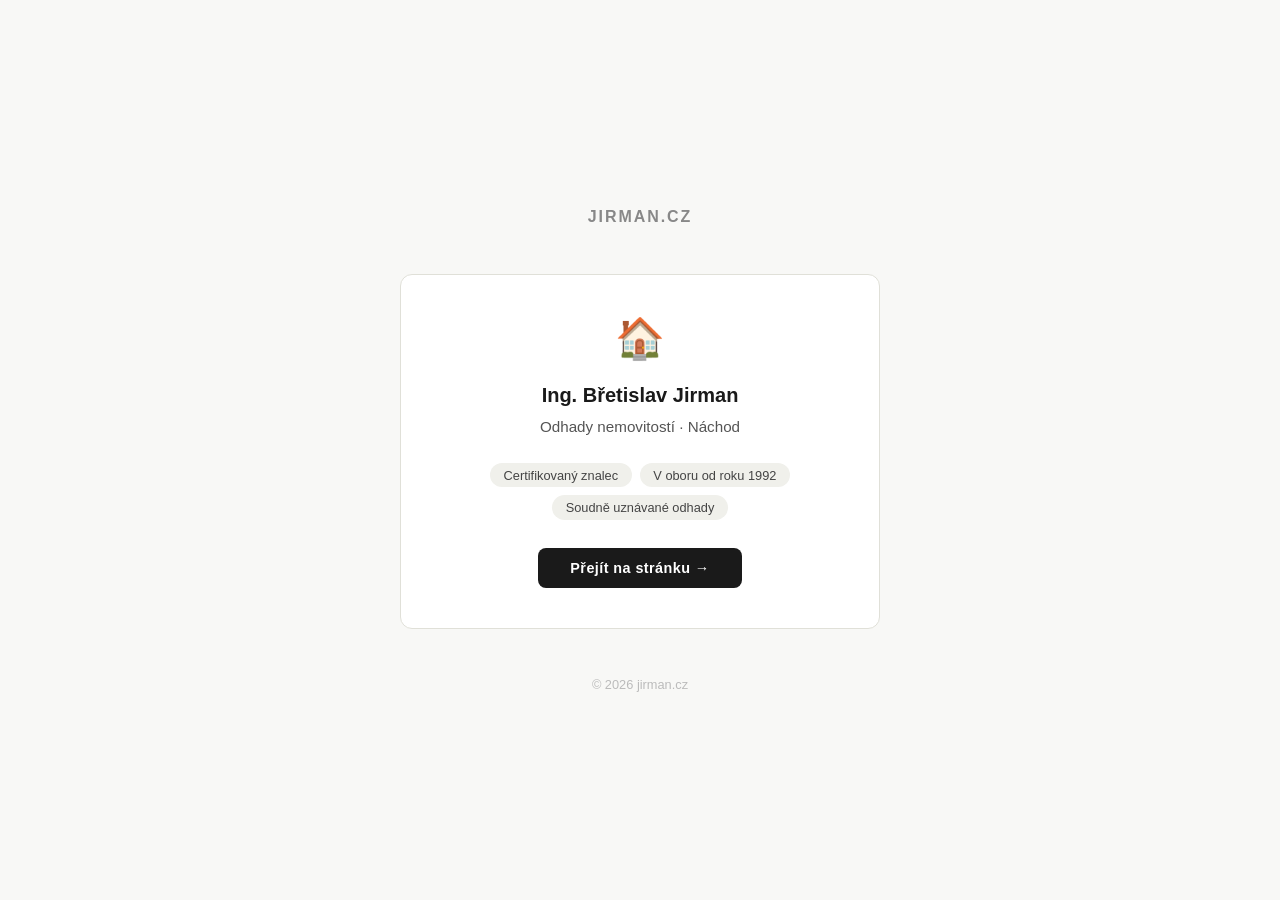
==== index.html @ 152c764c "feat: add landing page for jirman.cz Simple landing page with a single card linking to /znalec (Ing." ====
<!DOCTYPE html>
<html lang="cs">
<head>
  <meta charset="UTF-8" />
  <meta name="viewport" content="width=device-width, initial-scale=1.0" />
  <title>jirman.cz</title>
  <meta name="description" content="Ing. Břetislav Jirman – Odhady nemovitostí, Náchod. Certifikovaný soudní znalec v oboru od roku 1992." />
  <style>
    *, *::before, *::after { box-sizing: border-box; margin: 0; padding: 0; }

    body {
      font-family: -apple-system, BlinkMacSystemFont, "Segoe UI", Roboto, sans-serif;
      background: #f8f8f6;
      color: #1a1a1a;
      min-height: 100vh;
      display: flex;
      flex-direction: column;
      align-items: center;
      justify-content: center;
      padding: 2rem 1rem;
    }

    .container {
      max-width: 480px;
      width: 100%;
      text-align: center;
    }

    .site-name {
      font-size: 1rem;
      font-weight: 600;
      letter-spacing: 0.12em;
      text-transform: uppercase;
      color: #888;
      margin-bottom: 3rem;
    }

    .card {
      background: #fff;
      border: 1px solid #e0e0d8;
      border-radius: 12px;
      padding: 2.5rem 2rem;
      text-decoration: none;
      color: inherit;
      display: block;
      transition: box-shadow 0.2s ease, transform 0.2s ease;
    }

    .card:hover {
      box-shadow: 0 8px 32px rgba(0, 0, 0, 0.10);
      transform: translateY(-2px);
    }

    .card-icon {
      font-size: 2.5rem;
      margin-bottom: 1.25rem;
      display: block;
    }

    .card-title {
      font-size: 1.25rem;
      font-weight: 700;
      line-height: 1.3;
      margin-bottom: 0.5rem;
      color: #1a1a1a;
    }

    .card-subtitle {
      font-size: 0.95rem;
      color: #555;
      margin-bottom: 1.5rem;
      line-height: 1.5;
    }

    .card-tags {
      display: flex;
      flex-wrap: wrap;
      gap: 0.5rem;
      justify-content: center;
      margin-bottom: 1.75rem;
    }

    .tag {
      background: #f0f0eb;
      border-radius: 20px;
      padding: 0.3rem 0.85rem;
      font-size: 0.8rem;
      color: #444;
    }

    .card-cta {
      display: inline-block;
      background: #1a1a1a;
      color: #fff;
      border-radius: 8px;
      padding: 0.75rem 2rem;
      font-size: 0.9rem;
      font-weight: 600;
      letter-spacing: 0.03em;
      transition: background 0.15s ease;
    }

    .card:hover .card-cta {
      background: #333;
    }

    footer {
      margin-top: 3rem;
      font-size: 0.8rem;
      color: #bbb;
    }
  </style>
</head>
<body>
  <div class="container">

    <p class="site-name">jirman.cz</p>

    <a class="card" href="/znalec">
      <span class="card-icon">🏠</span>
      <h1 class="card-title">Ing. Břetislav Jirman</h1>
      <p class="card-subtitle">Odhady nemovitostí · Náchod</p>
      <div class="card-tags">
        <span class="tag">Certifikovaný znalec</span>
        <span class="tag">V oboru od roku 1992</span>
        <span class="tag">Soudně uznávané odhady</span>
      </div>
      <span class="card-cta">Přejít na stránku →</span>
    </a>

    <footer>&copy; 2026 jirman.cz</footer>

  </div>
</body>
</html>
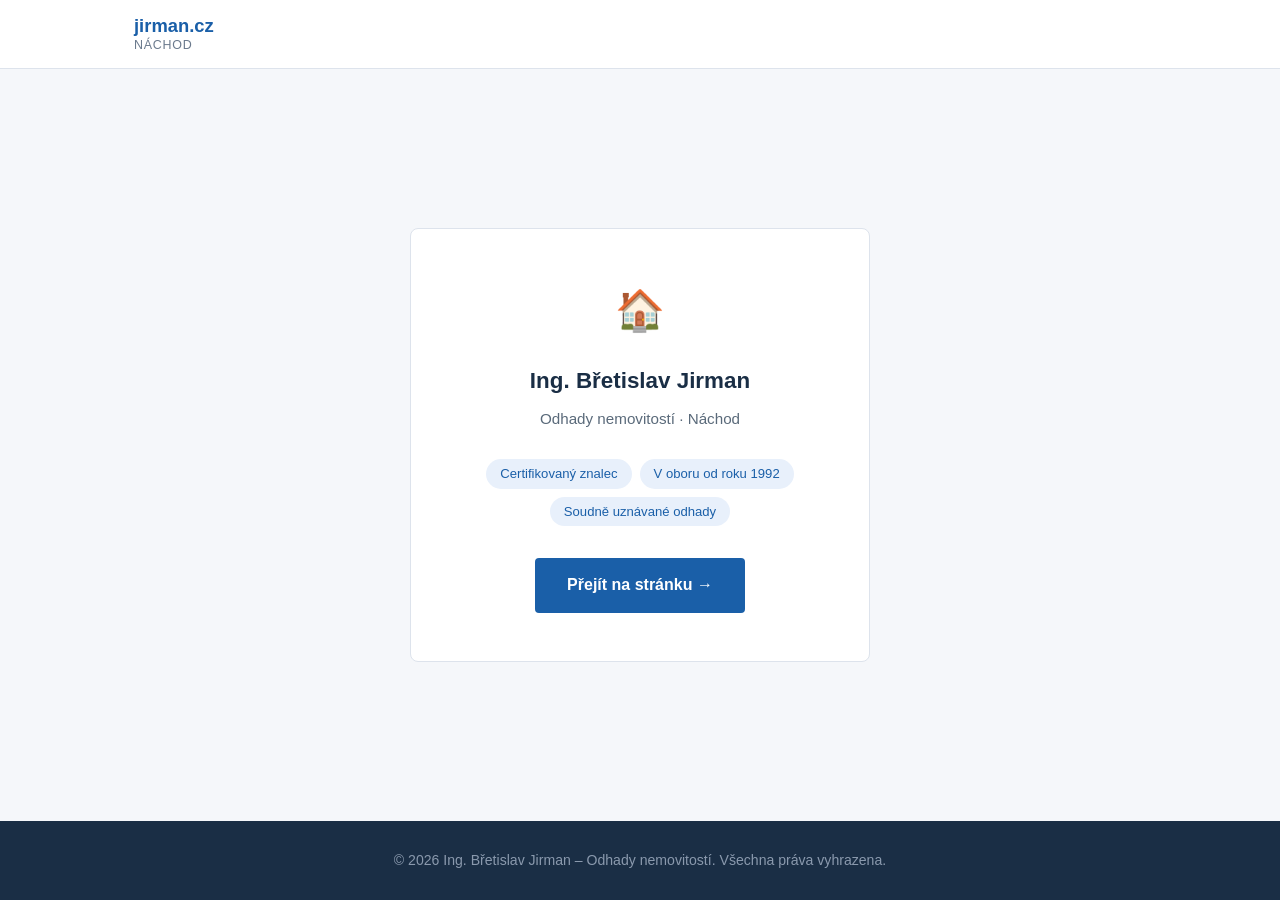
==== commit a4aea65b: "style: align landing page design with /znalec subpage Match exact colors (#1a5fa8 blue, #1a2e45 dark" ====
--- a/index.html
+++ b/index.html
@@ -8,128 +8,178 @@
   <style>
     *, *::before, *::after { box-sizing: border-box; margin: 0; padding: 0; }
 
+    html { scroll-behavior: smooth; }
+
     body {
-      font-family: -apple-system, BlinkMacSystemFont, "Segoe UI", Roboto, sans-serif;
-      background: #f8f8f6;
-      color: #1a1a1a;
+      font-family: 'Segoe UI', Arial, sans-serif;
+      font-size: 16px;
+      line-height: 1.65;
+      color: #2c3e50;
+      background: #fff;
       min-height: 100vh;
       display: flex;
       flex-direction: column;
+    }
+
+    /* --- Header --- */
+    .site-header {
+      background: #fff;
+      border-bottom: 1px solid #dde3ec;
+      box-shadow: 0 1px 4px rgba(0,0,0,0.06);
+    }
+
+    .site-header .container {
+      display: flex;
+      align-items: center;
+      justify-content: space-between;
+      height: 68px;
+      max-width: 1060px;
+      margin: 0 auto;
+      padding: 0 24px;
+    }
+
+    .logo {
+      display: flex;
+      flex-direction: column;
+      line-height: 1.2;
+    }
+    .logo-name {
+      font-size: 1.15rem;
+      font-weight: 700;
+      color: #1a5fa8;
+    }
+    .logo-tagline {
+      font-size: 0.78rem;
+      color: #6b7a8d;
+      text-transform: uppercase;
+      letter-spacing: 0.06em;
+    }
+
+    /* --- Main --- */
+    main {
+      flex: 1;
+      background: #f5f7fa;
+      display: flex;
       align-items: center;
       justify-content: center;
-      padding: 2rem 1rem;
+      padding: 80px 24px;
     }
 
-    .container {
-      max-width: 480px;
-      width: 100%;
+    .card-link {
+      display: block;
+      background: #fff;
+      border: 1px solid #dde3ec;
+      border-radius: 8px;
+      padding: 48px 40px;
       text-align: center;
-    }
-
-    .site-name {
-      font-size: 1rem;
-      font-weight: 600;
-      letter-spacing: 0.12em;
-      text-transform: uppercase;
-      color: #888;
-      margin-bottom: 3rem;
-    }
-
-    .card {
-      background: #fff;
-      border: 1px solid #e0e0d8;
-      border-radius: 12px;
-      padding: 2.5rem 2rem;
       text-decoration: none;
       color: inherit;
-      display: block;
-      transition: box-shadow 0.2s ease, transform 0.2s ease;
+      max-width: 460px;
+      width: 100%;
+      transition: box-shadow 0.2s, border-color 0.2s;
     }
-
-    .card:hover {
-      box-shadow: 0 8px 32px rgba(0, 0, 0, 0.10);
-      transform: translateY(-2px);
+    .card-link:hover {
+      box-shadow: 0 4px 24px rgba(26,95,168,0.12);
+      border-color: #b8cee8;
+      text-decoration: none;
     }
 
     .card-icon {
       font-size: 2.5rem;
-      margin-bottom: 1.25rem;
       display: block;
+      margin-bottom: 20px;
     }
 
     .card-title {
-      font-size: 1.25rem;
+      font-size: 1.4rem;
       font-weight: 700;
-      line-height: 1.3;
-      margin-bottom: 0.5rem;
-      color: #1a1a1a;
+      color: #1a2e45;
+      margin-bottom: 6px;
     }
 
-    .card-subtitle {
+    .card-sub {
       font-size: 0.95rem;
-      color: #555;
-      margin-bottom: 1.5rem;
-      line-height: 1.5;
+      color: #5a6a7a;
+      margin-bottom: 28px;
     }
 
     .card-tags {
       display: flex;
       flex-wrap: wrap;
-      gap: 0.5rem;
+      gap: 8px;
       justify-content: center;
-      margin-bottom: 1.75rem;
+      margin-bottom: 32px;
     }
 
     .tag {
-      background: #f0f0eb;
+      background: #e8f0fb;
+      color: #1a5fa8;
       border-radius: 20px;
-      padding: 0.3rem 0.85rem;
-      font-size: 0.8rem;
-      color: #444;
+      padding: 4px 14px;
+      font-size: 0.82rem;
+      font-weight: 500;
     }
 
-    .card-cta {
+    .btn-primary {
       display: inline-block;
-      background: #1a1a1a;
+      background: #1a5fa8;
       color: #fff;
-      border-radius: 8px;
-      padding: 0.75rem 2rem;
-      font-size: 0.9rem;
+      padding: 14px 32px;
+      border-radius: 4px;
+      font-size: 1rem;
       font-weight: 600;
-      letter-spacing: 0.03em;
-      transition: background 0.15s ease;
+      transition: background 0.2s;
+      text-decoration: none;
+    }
+    .card-link:hover .btn-primary {
+      background: #154d8a;
     }
 
-    .card:hover .card-cta {
-      background: #333;
+    /* --- Footer --- */
+    .site-footer {
+      background: #1a2e45;
+      color: #8a99ad;
+      text-align: center;
+      padding: 28px 0;
+      font-size: 0.88rem;
     }
 
-    footer {
-      margin-top: 3rem;
-      font-size: 0.8rem;
-      color: #bbb;
+    @media (max-width: 480px) {
+      .site-header .container { height: 60px; }
+      .logo-name { font-size: 1rem; }
+      .card-link { padding: 36px 24px; }
+      main { padding: 48px 16px; }
     }
   </style>
 </head>
 <body>
-  <div class="container">
 
-    <p class="site-name">jirman.cz</p>
+  <header class="site-header">
+    <div class="container">
+      <div class="logo">
+        <span class="logo-name">jirman.cz</span>
+        <span class="logo-tagline">Náchod</span>
+      </div>
+    </div>
+  </header>
 
-    <a class="card" href="/znalec">
+  <main>
+    <a class="card-link" href="/znalec/">
       <span class="card-icon">🏠</span>
       <h1 class="card-title">Ing. Břetislav Jirman</h1>
-      <p class="card-subtitle">Odhady nemovitostí · Náchod</p>
+      <p class="card-sub">Odhady nemovitostí · Náchod</p>
       <div class="card-tags">
         <span class="tag">Certifikovaný znalec</span>
         <span class="tag">V oboru od roku 1992</span>
         <span class="tag">Soudně uznávané odhady</span>
       </div>
-      <span class="card-cta">Přejít na stránku →</span>
+      <span class="btn-primary">Přejít na stránku →</span>
     </a>
+  </main>
 
-    <footer>&copy; 2026 jirman.cz</footer>
+  <footer class="site-footer">
+    <p>&copy; 2026 Ing. Břetislav Jirman – Odhady nemovitostí. Všechna práva vyhrazena.</p>
+  </footer>
 
-  </div>
 </body>
 </html>
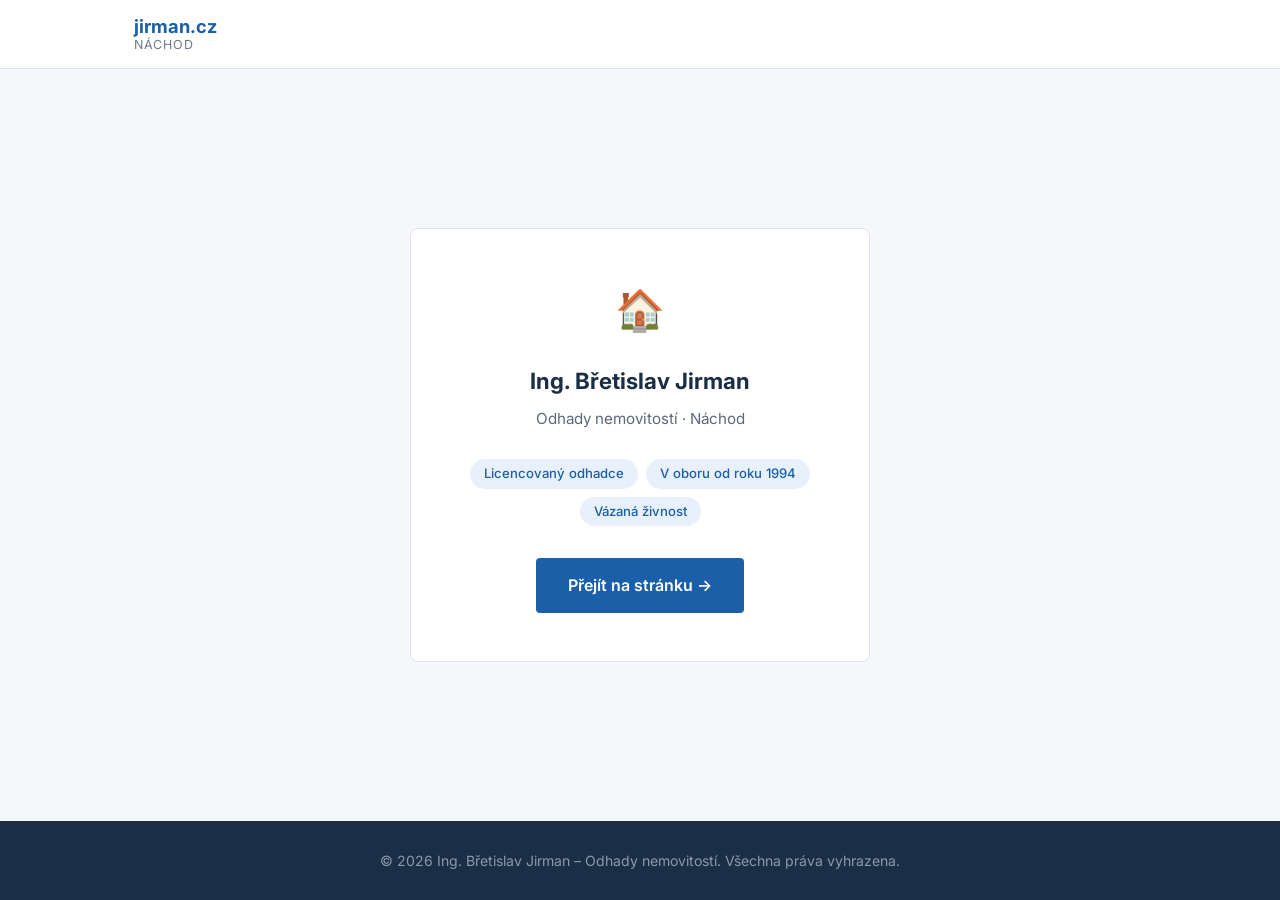
==== commit e99d0b29: "fix(index): align landing page copy with /znalec updates - Title: "Odhad nemovitosti Náchod a okolí " ====
--- a/index.html
+++ b/index.html
@@ -3,15 +3,26 @@
 <head>
   <meta charset="UTF-8" />
   <meta name="viewport" content="width=device-width, initial-scale=1.0" />
-  <title>jirman.cz</title>
-  <meta name="description" content="Ing. Břetislav Jirman – Odhady nemovitostí, Náchod. Certifikovaný soudní znalec v oboru od roku 1992." />
+  <title>Odhad nemovitosti Náchod a okolí | Ing. Břetislav Jirman</title>
+  <meta name="description" content="Potřebujete odhad nemovitosti bez soudního znalce? Ocenění domů, bytů, pozemků i chat v Královéhradeckém kraji. Licencovaný odhadce, v oboru od roku 1994. Zavolejte: 604 788 951." />
+  <link rel="canonical" href="https://www.jirman.cz/" />
+
+  <meta property="og:type" content="website" />
+  <meta property="og:url" content="https://www.jirman.cz/" />
+  <meta property="og:title" content="Odhad nemovitosti Náchod a okolí | Ing. Břetislav Jirman" />
+  <meta property="og:description" content="Potřebujete odhad nemovitosti bez soudního znalce? Ocenění domů, bytů, pozemků i chat v Královéhradeckém kraji. Licencovaný odhadce, v oboru od roku 1994. Zavolejte: 604 788 951." />
+  <!-- og:image: doplňte konkrétní 1200×630 obrázek -->
+  <meta name="twitter:card" content="summary_large_image" />
+  <link rel="preconnect" href="https://fonts.googleapis.com">
+  <link rel="preconnect" href="https://fonts.gstatic.com" crossorigin>
+  <link href="https://fonts.googleapis.com/css2?family=Inter:wght@400;500;600;700;800&display=swap" rel="stylesheet">
   <style>
     *, *::before, *::after { box-sizing: border-box; margin: 0; padding: 0; }
 
     html { scroll-behavior: smooth; }
 
     body {
-      font-family: 'Segoe UI', Arial, sans-serif;
+      font-family: 'Inter', 'Segoe UI', Arial, sans-serif;
       font-size: 16px;
       line-height: 1.65;
       color: #2c3e50;
@@ -169,9 +180,9 @@
       <h1 class="card-title">Ing. Břetislav Jirman</h1>
       <p class="card-sub">Odhady nemovitostí · Náchod</p>
       <div class="card-tags">
-        <span class="tag">Certifikovaný znalec</span>
-        <span class="tag">V oboru od roku 1992</span>
-        <span class="tag">Soudně uznávané odhady</span>
+        <span class="tag">Licencovaný odhadce</span>
+        <span class="tag">V oboru od roku 1994</span>
+        <span class="tag">Vázaná živnost</span>
       </div>
       <span class="btn-primary">Přejít na stránku →</span>
     </a>
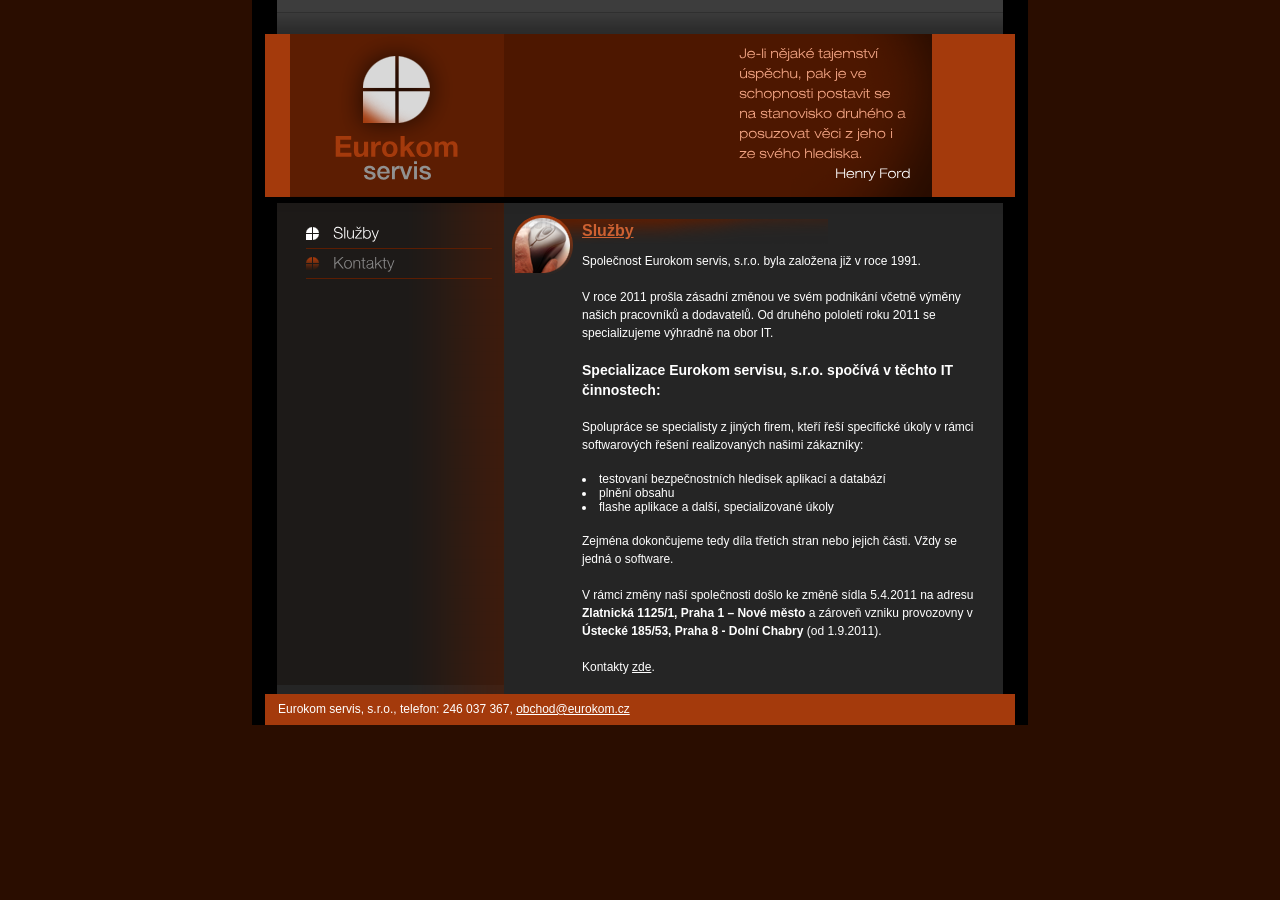
==== commit 2f2d358f: "feat: add Eurokom website pages (index, contacts) Recreate index.html and contacts.html based on eur" ====
--- a/index.html
+++ b/index.html
@@ -1,196 +1,105 @@
-<!DOCTYPE html>
-<html lang="cs">
+<!DOCTYPE html PUBLIC "-//W3C//DTD XHTML 1.0 Strict//EN" "http://www.w3.org/TR/xhtml1/DTD/xhtml1-strict.dtd">
+<html xmlns="http://www.w3.org/1999/xhtml">
+
 <head>
-  <meta charset="UTF-8" />
-  <meta name="viewport" content="width=device-width, initial-scale=1.0" />
-  <title>Odhad nemovitosti Náchod a okolí | Ing. Břetislav Jirman</title>
-  <meta name="description" content="Potřebujete odhad nemovitosti bez soudního znalce? Ocenění domů, bytů, pozemků i chat v Královéhradeckém kraji. Licencovaný odhadce, v oboru od roku 1994. Zavolejte: 604 788 951." />
-  <link rel="canonical" href="https://www.jirman.cz/" />
 
-  <meta property="og:type" content="website" />
-  <meta property="og:url" content="https://www.jirman.cz/" />
-  <meta property="og:title" content="Odhad nemovitosti Náchod a okolí | Ing. Břetislav Jirman" />
-  <meta property="og:description" content="Potřebujete odhad nemovitosti bez soudního znalce? Ocenění domů, bytů, pozemků i chat v Královéhradeckém kraji. Licencovaný odhadce, v oboru od roku 1994. Zavolejte: 604 788 951." />
-  <!-- og:image: doplňte konkrétní 1200×630 obrázek -->
-  <meta name="twitter:card" content="summary_large_image" />
-  <link rel="preconnect" href="https://fonts.googleapis.com">
-  <link rel="preconnect" href="https://fonts.gstatic.com" crossorigin>
-  <link href="https://fonts.googleapis.com/css2?family=Inter:wght@400;500;600;700;800&display=swap" rel="stylesheet">
-  <style>
-    *, *::before, *::after { box-sizing: border-box; margin: 0; padding: 0; }
+<meta http-equiv="Content-Type" content="text/html; charset=utf-8" />
+<title>Eurokom - služby</title>
+<link rel="stylesheet" type="text/css" href="css/eurokom.css" media="screen" />
 
-    html { scroll-behavior: smooth; }
+<script type="text/javascript" src="https://ajax.googleapis.com/ajax/libs/jquery/1.7.2/jquery.js"></script>
+<script type="text/javascript" src="./js/cufon-yui.js"></script>
+<script src="js/font-replace.js" type="text/javascript"></script>
+<script src="js/HelveticaNeueLT_Pro_700b.font.js" type="text/javascript"></script>
+<script src="js/Helvetica_Neue_LT_Pro_500m.font.js" type="text/javascript"></script>
+<script src="js/Helvetica_Neue_LT_Pro_300ltex.font.js" type="text/javascript"></script>
+<script src="js/Helvetica_Neue_LT_Pro_300lt.font.js" type="text/javascript"></script>
+</head>
 
-    body {
-      font-family: 'Inter', 'Segoe UI', Arial, sans-serif;
-      font-size: 16px;
-      line-height: 1.65;
-      color: #2c3e50;
-      background: #fff;
-      min-height: 100vh;
-      display: flex;
-      flex-direction: column;
-    }
-
-    /* --- Header --- */
-    .site-header {
-      background: #fff;
-      border-bottom: 1px solid #dde3ec;
-      box-shadow: 0 1px 4px rgba(0,0,0,0.06);
-    }
-
-    .site-header .container {
-      display: flex;
-      align-items: center;
-      justify-content: space-between;
-      height: 68px;
-      max-width: 1060px;
-      margin: 0 auto;
-      padding: 0 24px;
-    }
-
-    .logo {
-      display: flex;
-      flex-direction: column;
-      line-height: 1.2;
-    }
-    .logo-name {
-      font-size: 1.15rem;
-      font-weight: 700;
-      color: #1a5fa8;
-    }
-    .logo-tagline {
-      font-size: 0.78rem;
-      color: #6b7a8d;
-      text-transform: uppercase;
-      letter-spacing: 0.06em;
-    }
-
-    /* --- Main --- */
-    main {
-      flex: 1;
-      background: #f5f7fa;
-      display: flex;
-      align-items: center;
-      justify-content: center;
-      padding: 80px 24px;
-    }
-
-    .card-link {
-      display: block;
-      background: #fff;
-      border: 1px solid #dde3ec;
-      border-radius: 8px;
-      padding: 48px 40px;
-      text-align: center;
-      text-decoration: none;
-      color: inherit;
-      max-width: 460px;
-      width: 100%;
-      transition: box-shadow 0.2s, border-color 0.2s;
-    }
-    .card-link:hover {
-      box-shadow: 0 4px 24px rgba(26,95,168,0.12);
-      border-color: #b8cee8;
-      text-decoration: none;
-    }
-
-    .card-icon {
-      font-size: 2.5rem;
-      display: block;
-      margin-bottom: 20px;
-    }
-
-    .card-title {
-      font-size: 1.4rem;
-      font-weight: 700;
-      color: #1a2e45;
-      margin-bottom: 6px;
-    }
-
-    .card-sub {
-      font-size: 0.95rem;
-      color: #5a6a7a;
-      margin-bottom: 28px;
-    }
-
-    .card-tags {
-      display: flex;
-      flex-wrap: wrap;
-      gap: 8px;
-      justify-content: center;
-      margin-bottom: 32px;
-    }
-
-    .tag {
-      background: #e8f0fb;
-      color: #1a5fa8;
-      border-radius: 20px;
-      padding: 4px 14px;
-      font-size: 0.82rem;
-      font-weight: 500;
-    }
-
-    .btn-primary {
-      display: inline-block;
-      background: #1a5fa8;
-      color: #fff;
-      padding: 14px 32px;
-      border-radius: 4px;
-      font-size: 1rem;
-      font-weight: 600;
-      transition: background 0.2s;
-      text-decoration: none;
-    }
-    .card-link:hover .btn-primary {
-      background: #154d8a;
-    }
-
-    /* --- Footer --- */
-    .site-footer {
-      background: #1a2e45;
-      color: #8a99ad;
-      text-align: center;
-      padding: 28px 0;
-      font-size: 0.88rem;
-    }
-
-    @media (max-width: 480px) {
-      .site-header .container { height: 60px; }
-      .logo-name { font-size: 1rem; }
-      .card-link { padding: 36px 24px; }
-      main { padding: 48px 16px; }
-    }
-  </style>
-</head>
 <body>
 
-  <header class="site-header">
-    <div class="container">
-      <div class="logo">
-        <span class="logo-name">jirman.cz</span>
-        <span class="logo-tagline">Náchod</span>
-      </div>
-    </div>
-  </header>
+<!-- Page containers for all pages -->
 
-  <main>
-    <a class="card-link" href="/znalec/">
-      <span class="card-icon">🏠</span>
-      <h1 class="card-title">Ing. Břetislav Jirman</h1>
-      <p class="card-sub">Odhady nemovitostí · Náchod</p>
-      <div class="card-tags">
-        <span class="tag">Licencovaný odhadce</span>
-        <span class="tag">V oboru od roku 1994</span>
-        <span class="tag">Vázaná živnost</span>
-      </div>
-      <span class="btn-primary">Přejít na stránku →</span>
-    </a>
-  </main>
+<div class="mega_container">
+	<div class="container">
+		<div class="container_in">
 
-  <footer class="site-footer">
-    <p>&copy; 2026 Ing. Břetislav Jirman – Odhady nemovitostí. Všechna práva vyhrazena.</p>
-  </footer>
+<!-- Heading for all pages (heading does not look same on the every page) -->
+
+			<div class="heading1">
+
+			</div>
+
+			<div class="heading2">
+
+			</div>
+
+			<div class="heading3">
+				<a class="logo" href="index.html">
+					<h1 class="eurokom cfn_b">Eurokom</h1>
+					<h1 class="servis cfn_m">servis</h1>
+				</a>
+
+				<div class="headpic">
+
+				</div>
+
+				<div class="headline">
+					<p class="p1 cfn_ltex">Je-li nějaké tajemství úspěchu, pak je ve schopnosti postavit se na stanovisko druhého a posuzovat věci z jeho i ze svého hlediska.</p>
+					<p class="p1 ford cfn_ltex">Henry Ford</p>
+				</div>
+
+			</div>
+
+<!-- Main content of current page (or for all pages) -->
+
+			<div class="main_section">
+
+<!-- Menu -->
+
+				<div class="menu">
+					<div class="menu_top">
+					</div>
+					<div class="services cfn_lt">
+						Služby
+					</div>
+					<a class="menu_button cfn_lt" href="contacts.html">Kontakty</a>
+				</div>
+
+<!-- Content -->
+
+				<div class="content">
+					<h2>Služby</h2>
+					<!--div class="picture1"></div-->
+					<p class="normal">Společnost Eurokom servis, s.r.o. byla založena již v roce 1991.</p>
+					<p class="normal">V roce 2011 prošla zásadní změnou ve svém podnikání včetně výměny našich pracovníků a dodavatelů. Od druhého pololetí roku 2011 se specializujeme výhradně na obor IT.</p>
+					<p class="highlighted">Specializace Eurokom servisu, s.r.o. spočívá v těchto IT činnostech:</p>
+					<p class="normal">Spolupráce se specialisty z jiných firem, kteří řeší specifické úkoly v rámci softwarových řešení realizovaných našimi zákazníky:</p>
+
+					<ul>
+					<li>testovaní bezpečnostních hledisek aplikací a databází</li>
+					<li>plnění obsahu</li>
+					<li>flashe aplikace a další, specializované úkoly</li>
+					</ul>
+
+					<p class="normal">Zejména dokončujeme tedy díla třetích stran nebo jejich části. Vždy se jedná o software.</p>
+					<p class="normal">V rámci změny naší společnosti došlo ke změně sídla 5.4.2011 na adresu <strong>Zlatnická 1125/1, Praha 1 – Nové město</strong> a zároveň vzniku provozovny v <strong>Ústecké 185/53, Praha 8 - Dolní Chabry</strong> (od 1.9.2011).</p>
+					<p class="normal">Kontakty <a class="link1" href="contacts.html">zde</a>.</p>
+				</div>
+
+				<div class="menu_bottom">
+				</div>
+			</div>
+
+<!-- Footer for all pages -->
+
+			<div class="footer">
+			<p>Eurokom servis, s.r.o., telefon: 246 037 367, <a class="link1" href="mailto:obchod@eurokom.cz">obchod@eurokom.cz</a></p>
+			</div>
+		</div>
+	</div>
+</div>
 
 </body>
+
 </html>
--- a/css/eurokom.css
+++ b/css/eurokom.css
@@ -0,0 +1,250 @@
+/************/
+/*Index.html*/
+/************/
+
+* {
+	margin: 0;
+	padding: 0;
+}
+
+html, body {
+	font-family: Arial, sans-serif;
+	/*letter-spacing: 0.2px;*/ /*For IE9*/
+}
+
+body {
+	color: #ffffff;
+	font-size: 12px;
+	background: #2a0d00;
+}
+
+h2 {
+	font-size: 16px;
+	text-decoration: underline;
+	color: #ce6131;
+	padding-bottom: 12px;
+}
+
+.mega_container {
+	position: absolute;
+	width: 100%;
+}
+
+.container {
+	width: 776px;
+	position: relative;
+	margin: auto auto;
+}
+
+.container_in {
+	float: left;
+	width: 776px;
+	background: #000000;
+}
+
+.heading1 {
+	width: 726px;
+	height: 10px;
+	border-bottom: 2px solid #3C3C3C;
+	background-color: #3D3D3D;
+	margin-left: 25px;
+}
+
+.heading2 {
+	width: 726px;
+	height: 21px;
+	background: url("../images/heading2_bg.png");
+	border-top: 1px solid #2F2F2F;
+	margin-left: 25px;
+}
+
+.heading3 {
+	width: 750px;
+	height: 163px;
+	background: #A43A0C;
+	margin-left: 13px;
+}
+
+.logo {
+	display: block;
+	width: 214px;
+	height: 163px;
+	float: left;
+	background: url("../images/logo.png");
+	margin-left: 25px;
+	text-align: center;
+}
+
+.logo .eurokom {
+	font-size: 29px;
+	color: #a43a0c;
+	padding-top: 98px;
+}
+
+.logo  .servis {
+	margin-top: -8px;
+	font-size: 25px;
+	color: #919191;
+}
+
+.headpic {
+	width: 214px;
+	height: 163px;
+	float: left;
+	background: #4d1700;
+}
+
+.headline {
+	width: 214px;
+	height: 163px;
+	float: left;
+	background: url("../images/headline_bg.png") right no-repeat;
+	background-color: #4D1700;
+}
+
+.headline .p1 {
+	font-size: 13px;
+	color: #f2a483;
+	padding: 10px 21px 0px 21px;
+	line-height: 20px;
+}
+
+.headline .ford {
+	padding-top: 0px;
+	color: #ffffff;
+	float: right;
+}
+
+.main_section {
+	position: relative;
+	float: left;
+	width: 726px;
+	background: url("../images/menu_bg.png") left repeat-y;
+	margin-top: 6px;
+	margin-left: 25px;
+}
+
+.menu {
+	width: 227px;
+	float: left;
+}
+
+.menu_top {
+	width: 227px;
+	height: 11px;
+	background: url("../images/menu_top_bg.png");
+}
+
+.services {
+	width: 159px;
+	height: 29px;
+	margin-left: 29px;
+	margin-top: 5px;
+	border-bottom: 1px solid #5C1D02;
+	background: url("../images/circle_white.png") center left no-repeat;
+	font-size: 16px;
+	line-height: 30px;
+	vertical-align: middle;
+	color: #ffffff;
+	padding-left: 27px;
+}
+
+.menu .margin1 {
+	margin-top: 0px;
+}
+
+.menu .margin2 {
+	margin-top: 5px;
+}
+
+.menu_button {
+	display: block;
+	width: 159px;
+	height: 29px;
+	margin-left: 29px;
+	border-bottom: 1px solid #5C1D02;
+	background: url("../images/circle_red.png") center left no-repeat;
+	font-size: 16px;
+	line-height: 30px;
+	vertical-align: middle;
+	text-decoration: none;
+	color: #898989;
+	padding-left: 27px;
+}
+
+.menu_button:hover {
+	background: url("../images/circle_white.png") center left no-repeat;
+	color: #ffffff;
+}
+
+.content {
+	padding-left: 78px;
+	padding-top: 8px;
+	width: 421px;
+	float: left;
+	border-top: 11px solid #242424;
+	background: url("../images/content_bg.png") 6px -1px no-repeat;
+	background-color: #252525;
+}
+
+.content .highlighted {
+	font-size: 14px;
+	font-weight: bold;
+	padding-bottom: 18px;
+	padding-right: 18px;
+	line-height: 20px;
+}
+
+.content .normal {
+	padding-bottom: 18px;
+	padding-right: 18px;
+	line-height: 18px;
+}
+
+.content ul {
+	padding-bottom: 18px;
+	padding-right: 18px;
+	list-style-position: inside;
+}
+
+/*.content .padding_right {
+	padding-right: 139px;
+}*/
+
+.content .picture1 {
+	float: right;
+	width: 121px;
+	height: 121px;
+	background: #000000;
+	margin: -9px 9px 9px 9px;
+}
+
+.menu_bottom {
+	position: absolute;
+	width: 227px;
+	height: 9px;
+	bottom: 0;
+	left: 0;
+	background: url("../images/menu_bottom_bg.png");
+}
+
+.footer {
+	clear: left;
+	width: 737px;
+	height: 31px;
+	background: #A43A0C;
+	margin-left: 13px;
+	line-height: 31px;
+	padding-left: 13px;
+	vertical-align: middle;
+}
+
+.link1 {
+	text-decoration: underline;
+	color: #ffffff;
+}
+
+.footer .line1 {
+	padding-left: 5px;
+	padding-right: 5px;
+}
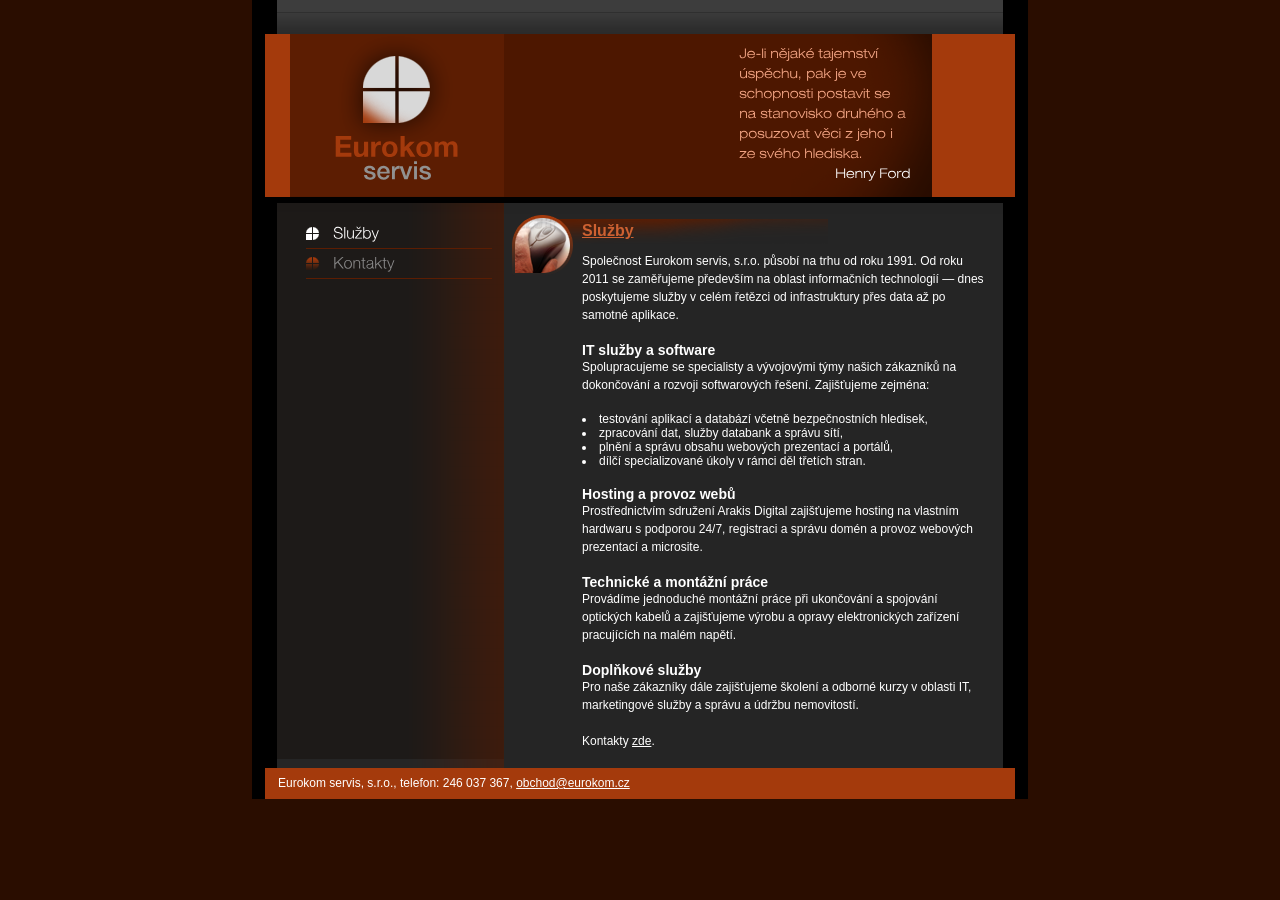
==== commit 0ca0d267: "content: rewrite services section and update page metadata Replace the Služby section with the curre" ====
--- a/index.html
+++ b/index.html
@@ -4,7 +4,8 @@
 <head>
 
 <meta http-equiv="Content-Type" content="text/html; charset=utf-8" />
-<title>Eurokom - služby</title>
+<title>Eurokom servis, s.r.o. — IT služby, hosting a správa dat</title>
+<meta name="description" content="Eurokom servis, s.r.o. — IT služby, testování aplikací, zpracování dat, hosting a provoz webů. Na trhu od roku 1991." />
 <link rel="stylesheet" type="text/css" href="css/eurokom.css" media="screen" />
 
 <script type="text/javascript" src="https://ajax.googleapis.com/ajax/libs/jquery/1.7.2/jquery.js"></script>
@@ -71,19 +72,26 @@
 				<div class="content">
 					<h2>Služby</h2>
 					<!--div class="picture1"></div-->
-					<p class="normal">Společnost Eurokom servis, s.r.o. byla založena již v roce 1991.</p>
-					<p class="normal">V roce 2011 prošla zásadní změnou ve svém podnikání včetně výměny našich pracovníků a dodavatelů. Od druhého pololetí roku 2011 se specializujeme výhradně na obor IT.</p>
-					<p class="highlighted">Specializace Eurokom servisu, s.r.o. spočívá v těchto IT činnostech:</p>
-					<p class="normal">Spolupráce se specialisty z jiných firem, kteří řeší specifické úkoly v rámci softwarových řešení realizovaných našimi zákazníky:</p>
+					<p class="normal">Společnost Eurokom servis, s.r.o. působí na trhu od roku 1991. Od roku 2011 se zaměřujeme především na oblast informačních technologií — dnes poskytujeme služby v celém řetězci od infrastruktury přes data až po samotné aplikace.</p>
 
+					<h3>IT služby a software</h3>
+					<p class="normal">Spolupracujeme se specialisty a vývojovými týmy našich zákazníků na dokončování a rozvoji softwarových řešení. Zajišťujeme zejména:</p>
 					<ul>
-					<li>testovaní bezpečnostních hledisek aplikací a databází</li>
-					<li>plnění obsahu</li>
-					<li>flashe aplikace a další, specializované úkoly</li>
+					<li>testování aplikací a databází včetně bezpečnostních hledisek,</li>
+					<li>zpracování dat, služby databank a správu sítí,</li>
+					<li>plnění a správu obsahu webových prezentací a portálů,</li>
+					<li>dílčí specializované úkoly v rámci děl třetích stran.</li>
 					</ul>
 
-					<p class="normal">Zejména dokončujeme tedy díla třetích stran nebo jejich části. Vždy se jedná o software.</p>
-					<p class="normal">V rámci změny naší společnosti došlo ke změně sídla 5.4.2011 na adresu <strong>Zlatnická 1125/1, Praha 1 – Nové město</strong> a zároveň vzniku provozovny v <strong>Ústecké 185/53, Praha 8 - Dolní Chabry</strong> (od 1.9.2011).</p>
+					<h3>Hosting a provoz webů</h3>
+					<p class="normal">Prostřednictvím sdružení Arakis Digital zajišťujeme hosting na vlastním hardwaru s podporou 24/7, registraci a správu domén a provoz webových prezentací a microsite.</p>
+
+					<h3>Technické a montážní práce</h3>
+					<p class="normal">Provádíme jednoduché montážní práce při ukončování a spojování optických kabelů a zajišťujeme výrobu a opravy elektronických zařízení pracujících na malém napětí.</p>
+
+					<h3>Doplňkové služby</h3>
+					<p class="normal">Pro naše zákazníky dále zajišťujeme školení a odborné kurzy v oblasti IT, marketingové služby a správu a údržbu nemovitostí.</p>
+
 					<p class="normal">Kontakty <a class="link1" href="contacts.html">zde</a>.</p>
 				</div>
 
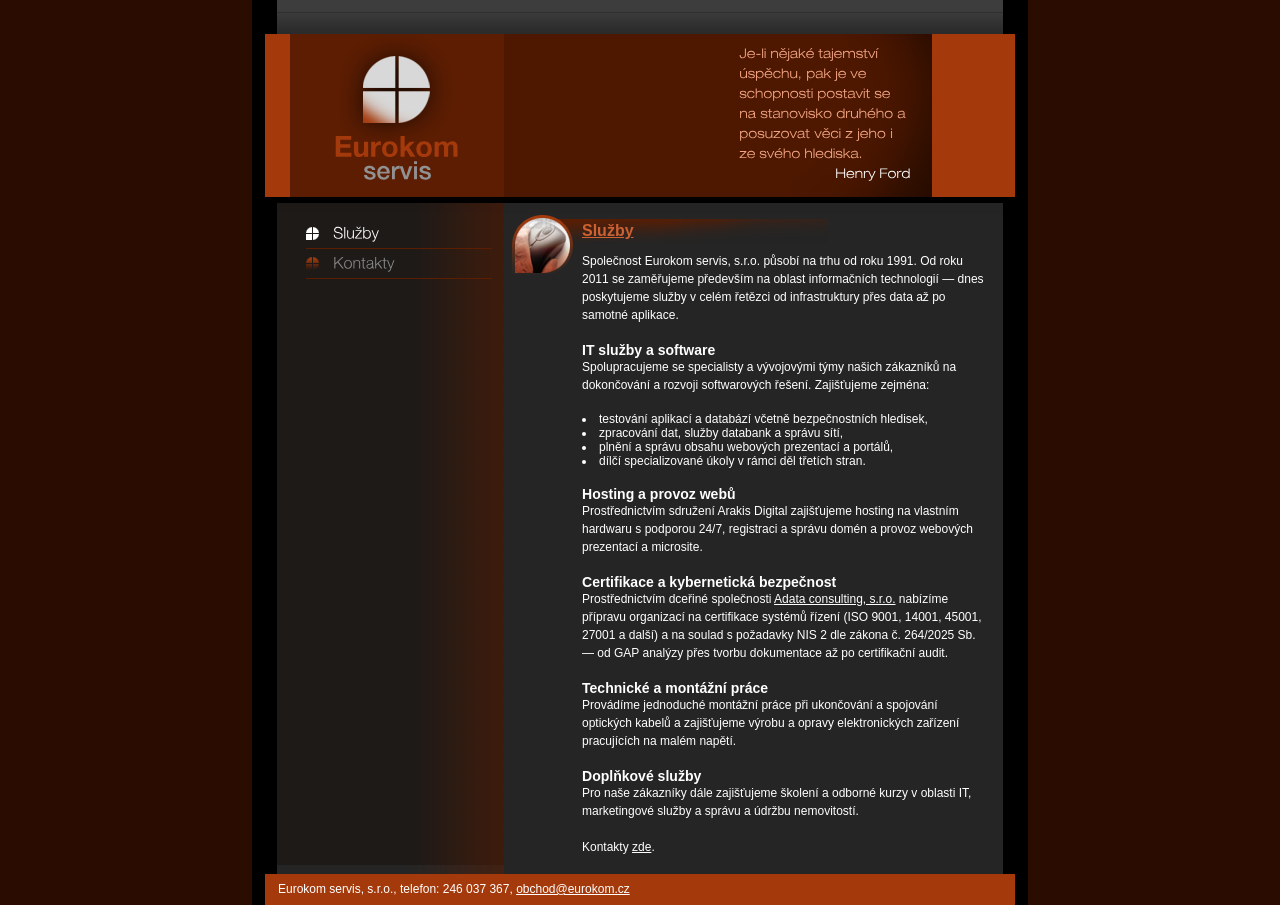
==== commit e2237e85: "content: add certification and cybersecurity services block Insert a new h3 block for ISO/NIS 2 cert" ====
--- a/index.html
+++ b/index.html
@@ -5,7 +5,7 @@
 
 <meta http-equiv="Content-Type" content="text/html; charset=utf-8" />
 <title>Eurokom servis, s.r.o. — IT služby, hosting a správa dat</title>
-<meta name="description" content="Eurokom servis, s.r.o. — IT služby, testování aplikací, zpracování dat, hosting a provoz webů. Na trhu od roku 1991." />
+<meta name="description" content="Eurokom servis, s.r.o. — IT služby, testování aplikací, zpracování dat, hosting a provoz webů, certifikace ISO a NIS 2. Na trhu od roku 1991." />
 <link rel="stylesheet" type="text/css" href="css/eurokom.css" media="screen" />
 
 <script type="text/javascript" src="https://ajax.googleapis.com/ajax/libs/jquery/1.7.2/jquery.js"></script>
@@ -86,6 +86,9 @@
 					<h3>Hosting a provoz webů</h3>
 					<p class="normal">Prostřednictvím sdružení Arakis Digital zajišťujeme hosting na vlastním hardwaru s podporou 24/7, registraci a správu domén a provoz webových prezentací a microsite.</p>
 
+					<h3>Certifikace a kybernetická bezpečnost</h3>
+					<p class="normal">Prostřednictvím dceřiné společnosti <a class="link1" href="https://www.adataconsulting.cz/" target="_blank" rel="noopener">Adata consulting, s.r.o.</a> nabízíme přípravu organizací na certifikace systémů řízení (ISO 9001, 14001, 45001, 27001 a další) a na soulad s požadavky NIS 2 dle zákona č. 264/2025 Sb. — od GAP analýzy přes tvorbu dokumentace až po certifikační audit.</p>
+
 					<h3>Technické a montážní práce</h3>
 					<p class="normal">Provádíme jednoduché montážní práce při ukončování a spojování optických kabelů a zajišťujeme výrobu a opravy elektronických zařízení pracujících na malém napětí.</p>
 
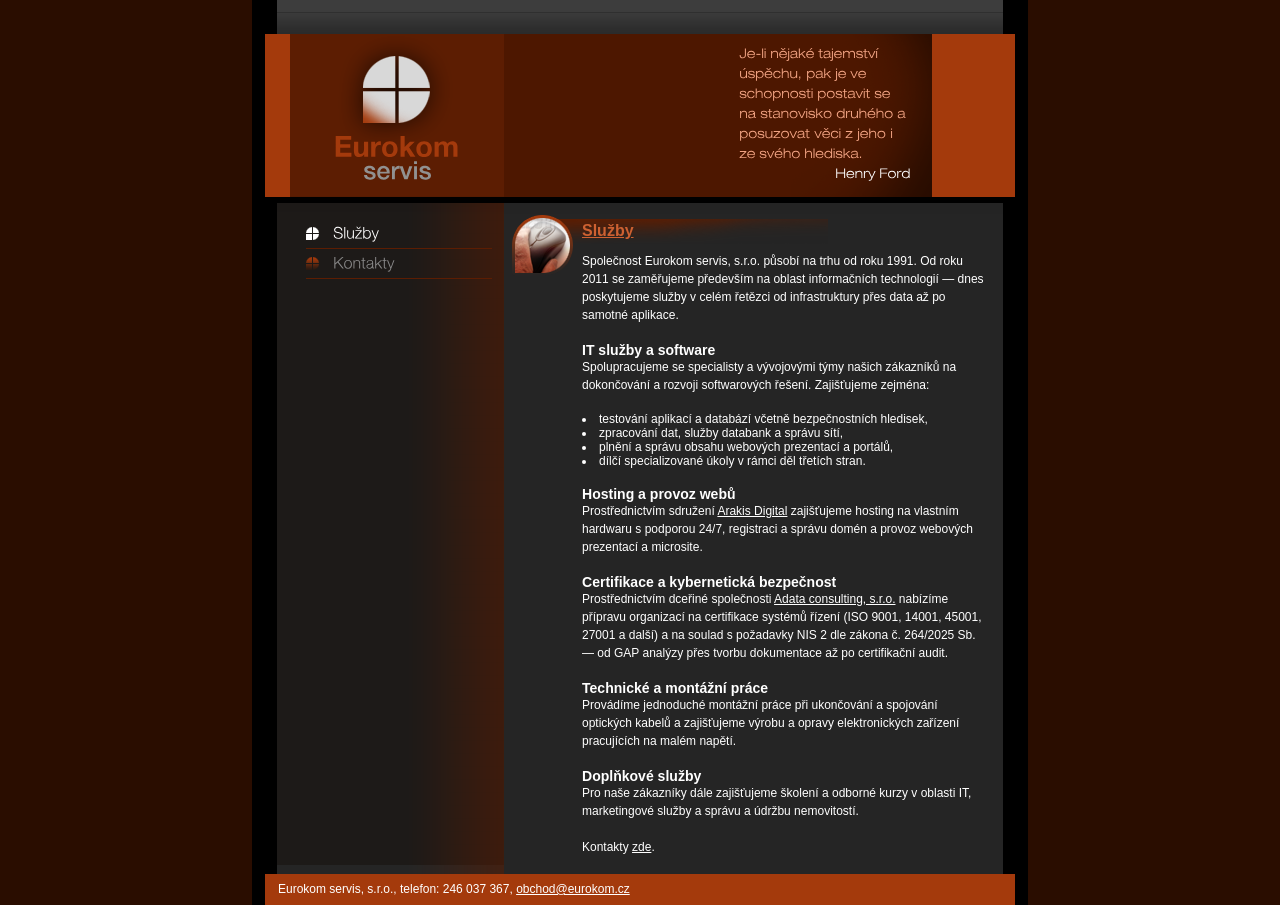
==== commit 8f6042ea: "content: link Arakis Digital to arakis-digital.cz Co-Authored-By: Claude Sonnet 5 <noreply@anthropic" ====
--- a/index.html
+++ b/index.html
@@ -84,7 +84,7 @@
 					</ul>
 
 					<h3>Hosting a provoz webů</h3>
-					<p class="normal">Prostřednictvím sdružení Arakis Digital zajišťujeme hosting na vlastním hardwaru s podporou 24/7, registraci a správu domén a provoz webových prezentací a microsite.</p>
+					<p class="normal">Prostřednictvím sdružení <a class="link1" href="http://arakis-digital.cz/" target="_blank" rel="noopener">Arakis Digital</a> zajišťujeme hosting na vlastním hardwaru s podporou 24/7, registraci a správu domén a provoz webových prezentací a microsite.</p>
 
 					<h3>Certifikace a kybernetická bezpečnost</h3>
 					<p class="normal">Prostřednictvím dceřiné společnosti <a class="link1" href="https://www.adataconsulting.cz/" target="_blank" rel="noopener">Adata consulting, s.r.o.</a> nabízíme přípravu organizací na certifikace systémů řízení (ISO 9001, 14001, 45001, 27001 a další) a na soulad s požadavky NIS 2 dle zákona č. 264/2025 Sb. — od GAP analýzy přes tvorbu dokumentace až po certifikační audit.</p>
